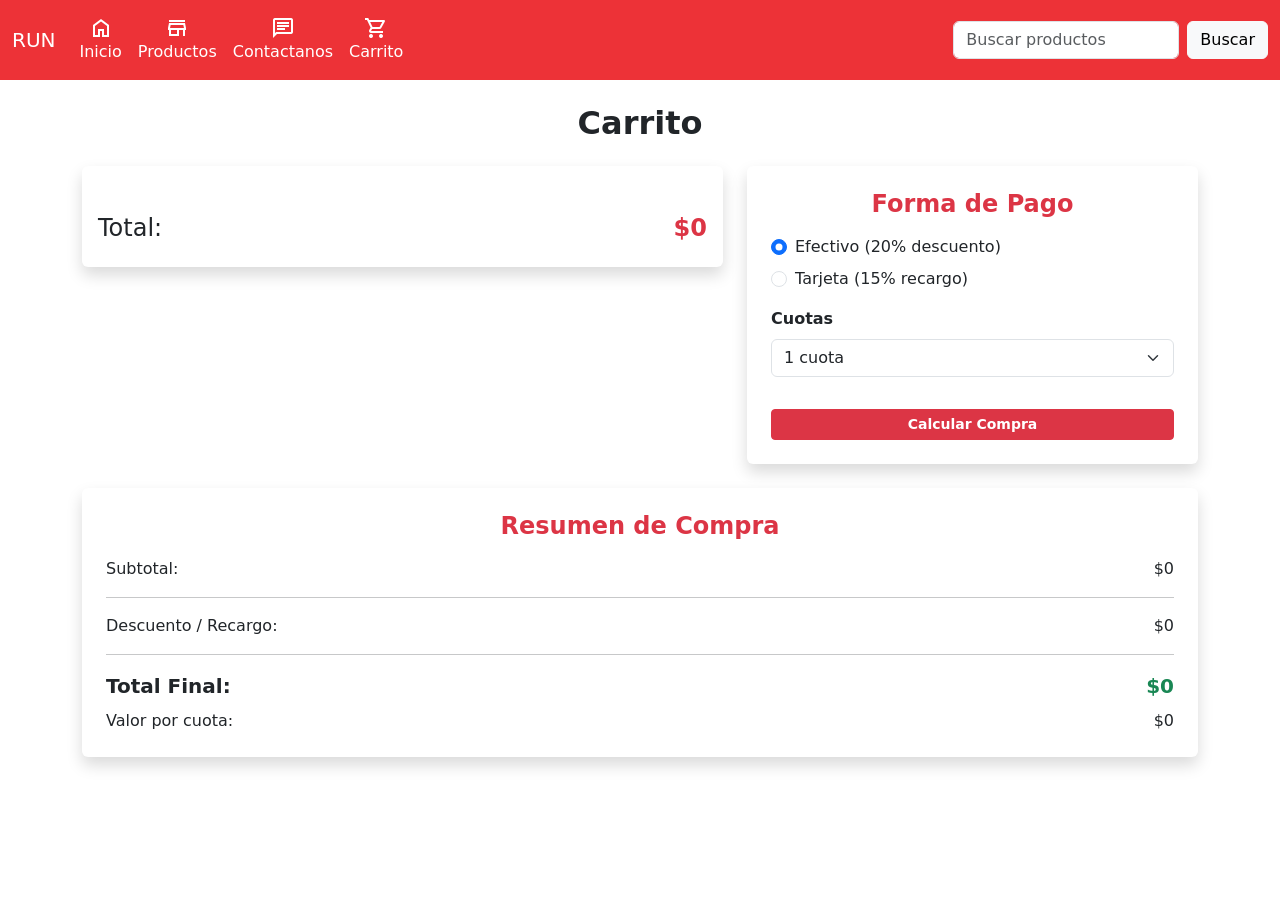
==== carrito.html @ ea412eec "creacion de pagina de carrito" ====
<!DOCTYPE html>
<html lang="es">
    <head>
        <meta charset="UTF-8">
        <meta name="viewport" content="width=device-width, initial-scale=1.0">
        <meta name="description" content="RUN - Tienda de artículos deportivos">
        <meta name="keywords" content="deporte, zapatillas, gym, running">
        <link rel="icon" href="imag/logo.png" type="image/png">

        <title>RUN - Tienda Deportiva</title>
        

        <link rel="stylesheet" href="css/carrito.css">
        <link href="https://cdn.jsdelivr.net/npm/bootstrap@5.3.3/dist/css/bootstrap.min.css" rel="stylesheet">
        <link href="https://fonts.googleapis.com/css2?family=Material+Symbols+Outlined" rel="stylesheet" />
        <link rel="preconnect" href="https://fonts.googleapis.com">
        <link rel="preconnect" href="https://fonts.gstatic.com" crossorigin>
        <link href="https://fonts.googleapis.com/css2?family=Oswald:wght@200..700&display=swap" rel="stylesheet">

    </head>

    <body>
       <header>
            <nav class="navbar navbar-expand-lg navbar-dark" style="background-color:#ed3237 ;">
                <div class="container-fluid">
                    <a class="navbar-brand text-white"title="Inicio" href="index.html">RUN</a>
                        <button class="navbar-toggler" type="button" data-bs-toggle="collapse" data-bs-target="#navbarSupportedContent" aria-controls="navbarSupportedContent" aria-expanded="false" aria-label="Toggle navigation">
                            <span class="navbar-toggler-icon "></span>
                            <span class="texto-menu text-white ">Mas</span>
                        </button>
                    <div class="collapse navbar-collapse" id="navbarSupportedContent">
                        <ul class="navbar-nav me-auto mb-2 mb-lg-0">
                            <li class="nav-item">
                                <a class="nav-link active  text-white text-center" title="Inicio" href="index.html">
                                <span class="material-symbols-outlined d-block">home</span> 
                                Inicio
                                </a>
                            </li>
                            <li class="nav-item">
                            <a class="nav-link  text-white text-center"title="Productos"href="contenido.html">
                                <span class="material-symbols-outlined d-block">store</span>
                                Productos 
                            </a>
                            </li>
                            <li class="nav-item">
                                <a class="nav-link  text-white text-center"title="Contacto" href="contacto.html">
                                    <span class="material-symbols-outlined d-block">chat</span>
                                    Contactanos
                                </a>
                            </li>
                             <li class="nav-item">
                            <a class="nav-link  text-white text-center"title="Productos"href="carrito.html">
                                <span class="material-symbols-outlined d-block">shopping_cart </span>
                                Carrito 
                            </a>
                            </li>

                        </ul>
                            <form class="d-flex" role="search">
                                <input class="form-control me-2  text-white" type="search" placeholder="Buscar productos">
                                <button class="btn btn-light  text-black" type="submit">Buscar</button>
                            </form>

                    </div>
                </div>
            </nav>

        </header>
                <main class="container mt-4">

    <!-- HEADER -->
    <h2 class="text-center text-dark fw-bold mb-4">
         Carrito
    </h2>

    <!-- LAYOUT PRINCIPAL -->
    <div class="row g-4">

        <!-- CARRITO (IZQUIERDA) -->
        <div class="col-lg-7">

            <div class="card shadow border-0 p-3">

                <div id="listaProductos" class="mb-3"></div>

                <h4 class="d-flex justify-content-between mt-3">
                    <span>Total:</span>
                    <span id="total" class="text-danger fw-bold fs-4">$0</span>
                </h4>

            </div>

        </div>

        <!-- SIMULADOR (DERECHA) -->
        <div class="col-lg-5">

            <div class="card shadow border-0 p-4 h-100">

                <h4 class="text-danger fw-bold mb-3 text-center"> Forma de Pago
                </h4>


                <div class="form-check mb-2">
                    <input class="form-check-input" type="radio" name="formaPago" id="efectivo" value="efectivo" checked>
                    <label class="form-check-label" for="efectivo">
                        Efectivo (20% descuento)
                    </label>
                </div>

                <div class="form-check mb-3">
                    <input class="form-check-input" type="radio" name="formaPago" id="tarjeta" value="tarjeta">
                    <label class="form-check-label" for="tarjeta">
                        Tarjeta (15% recargo)
                    </label>
                </div>

                <div class="mb-3" id="contenedorCuotas">

                    <label class="form-label fw-bold">
                        Cuotas
                    </label>

                    <select id="cuotas" class="form-select mb-3">
                        <option value="1">1 cuota</option>
                        <option value="3">3 cuotas</option>
                        <option value="6">6 cuotas</option>
                        <option value="12">12 cuotas</option>
                    </select>
                </div>

                <button class="btn btn-danger btn-sm w-100 fw-bold"
                    onclick="calcularCompra()">
                    Calcular Compra
                </button>

            </div>

        </div>

    </div>

    <!-- RESUMEN ABAJO -->
    <div class="row mt-4">

        <div class="col-12">

            <div class="card shadow border-0 p-4">

                <h4 class="text-danger fw-bold text-center mb-3">
                    Resumen de Compra
                </h4>

                <div class="d-flex justify-content-between">
                    <span>Subtotal:</span>
                    <span id="subtotalFinal">$0</span>
                </div>

                <hr>

                <div class="d-flex justify-content-between">
                    <span>Descuento / Recargo:</span>
                    <span id="detallePago">$0</span>
                </div>

                <hr>

                <div class="d-flex justify-content-between fs-5">
                    <span class="fw-bold">Total Final:</span>
                    <span id="totalFinal" class="text-success fw-bold">$0</span>
                </div>

                <div class="d-flex justify-content-between mt-2">
                    <span>Valor por cuota:</span>
                    <span id="valorCuota">$0</span>
                </div>

            </div>

        </div>

    </div>

</main>
    <script src="js/carrito.js"></script>

    <script src="https://cdn.jsdelivr.net/npm/bootstrap@5.3.3/dist/js/bootstrap.bundle.min.js"></script>

</body>
</html>
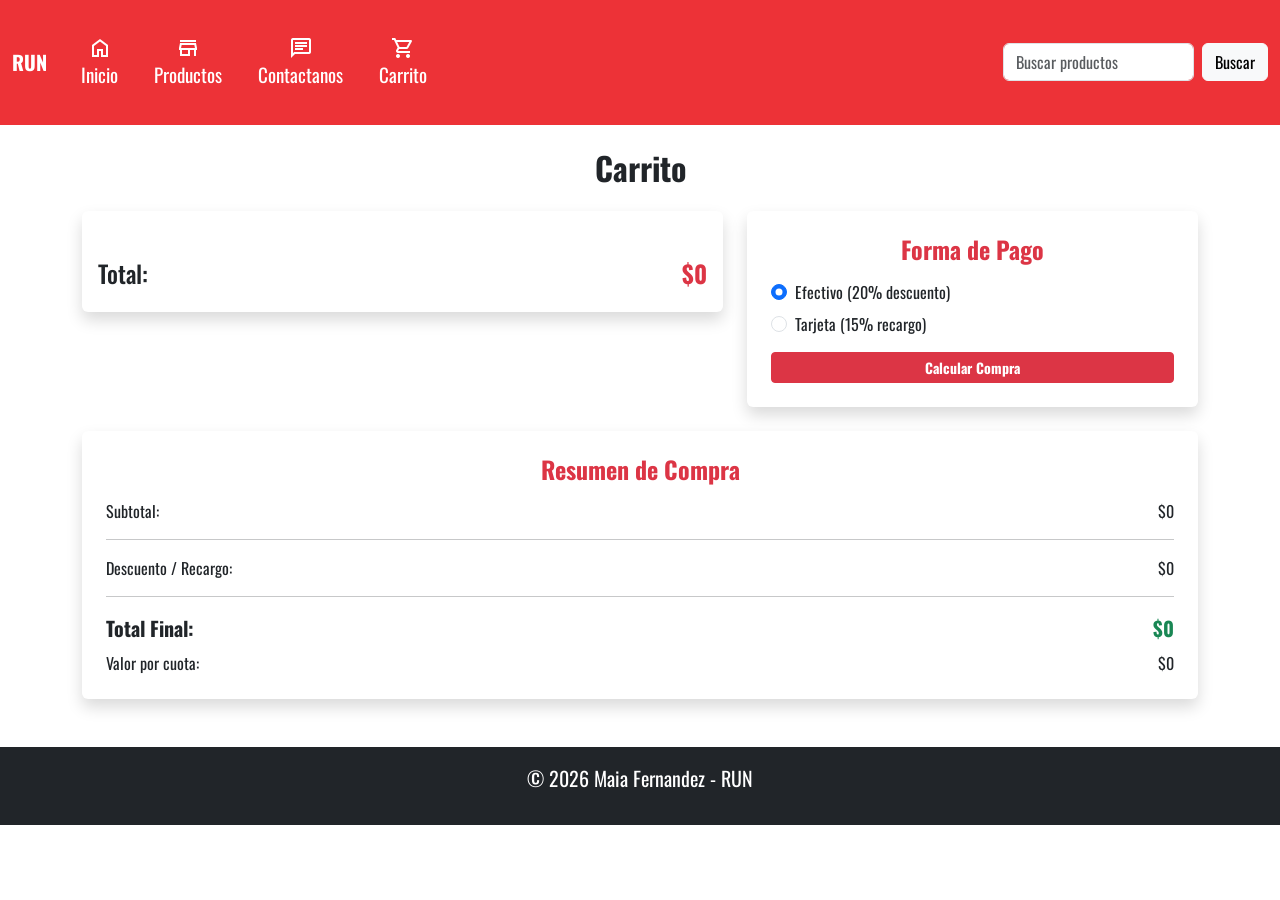
==== commit c9e78286: "agregue footer" ====
--- a/carrito.html
+++ b/carrito.html
@@ -182,9 +182,14 @@
     </div>
 
 </main>
+
     <script src="js/carrito.js"></script>
 
     <script src="https://cdn.jsdelivr.net/npm/bootstrap@5.3.3/dist/js/bootstrap.bundle.min.js"></script>
+    
+       <footer class="text-center mt-5 p-3 bg-dark text-white">
+            <p>&copy; 2026 Maia Fernandez - RUN</p>
+        </footer>
 
 </body>
 </html>
--- a/css/carrito.css
+++ b/css/carrito.css
@@ -0,0 +1,99 @@
+
+body {
+    font-family: 'Oswald', sans-serif !important;
+    background-color: #f4f4f4;
+}
+
+p{
+    font-family:'Oswald' ;
+    font-size: 20px;
+} 
+   
+
+h1 {
+    color: rgb(255, 255, 255);
+    font-size: 30px;
+    font-family: 'Oswald', sans-serif;
+}
+
+h2 {
+    font-size: 20px;
+    text-align: center;
+    margin-bottom: 15px;
+    font-family: 'Oswald', sans-serif;
+}
+
+h3 {
+    text-align: center;
+    font-family: 'Oswald', sans-serif;
+}
+a{
+    text-decoration: none !important;
+}
+
+button:focus,
+input:focus,
+a:focus {
+    outline: none;
+    box-shadow: none;
+}
+
+.navbar-brand{
+    padding-top: 50px;
+    font-family: 'Oswald', sans-serif;
+    font-size: 10px;
+    font-weight: bold;
+}
+
+
+.img-fluid{
+    width: 85%;
+    border-radius: 10px;
+}
+
+.card {
+    transition: transform 0.3s ease;
+    border-radius: 10px;
+    height: 100%;
+    display: flex;
+    flex-direction: column;
+}
+
+.card:hover {
+    transform: scale(1.05);
+}
+
+.card-img-top{
+    height: 250px;   
+    object-fit: cover;
+}
+
+
+.card-body{
+    text-align: center;
+    color: black !important;
+    display: flex;
+    flex-direction: column;
+    flex-grow: 1;
+}
+
+
+section {
+    margin-bottom: 40px;
+}
+
+ul {
+    text-align: center;
+    list-style: none;
+    
+}
+
+ul li {
+    font-size: 19px;
+    margin: 10px 0;
+    padding: 10px;
+    font-family: 'Oswald';
+    text-align: center;
+}
+
+
